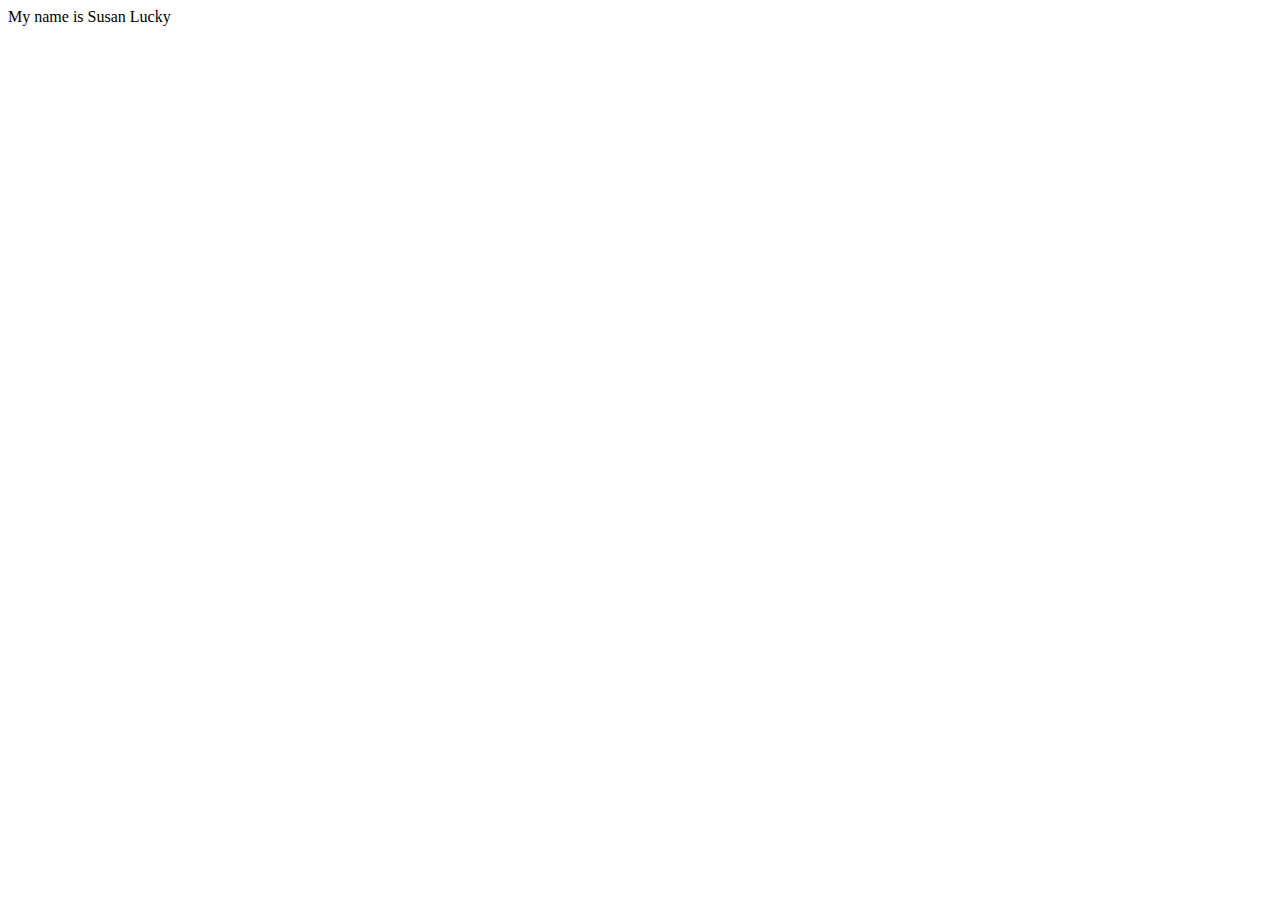
==== index.html @ cbe7b03c "Add files via upload" ====
<!DOCTYPE html>
<html lang="en">

    <head>
        <link rel="stylesheet" href="style.css">

        <meta charset="UTF-8">
        <meta name="viewport" content="width=device-width">

        <title>Test Title</title>
    </head>

    <body>
        <h>My name is Susan Lucky</h>
    </body>

</html>
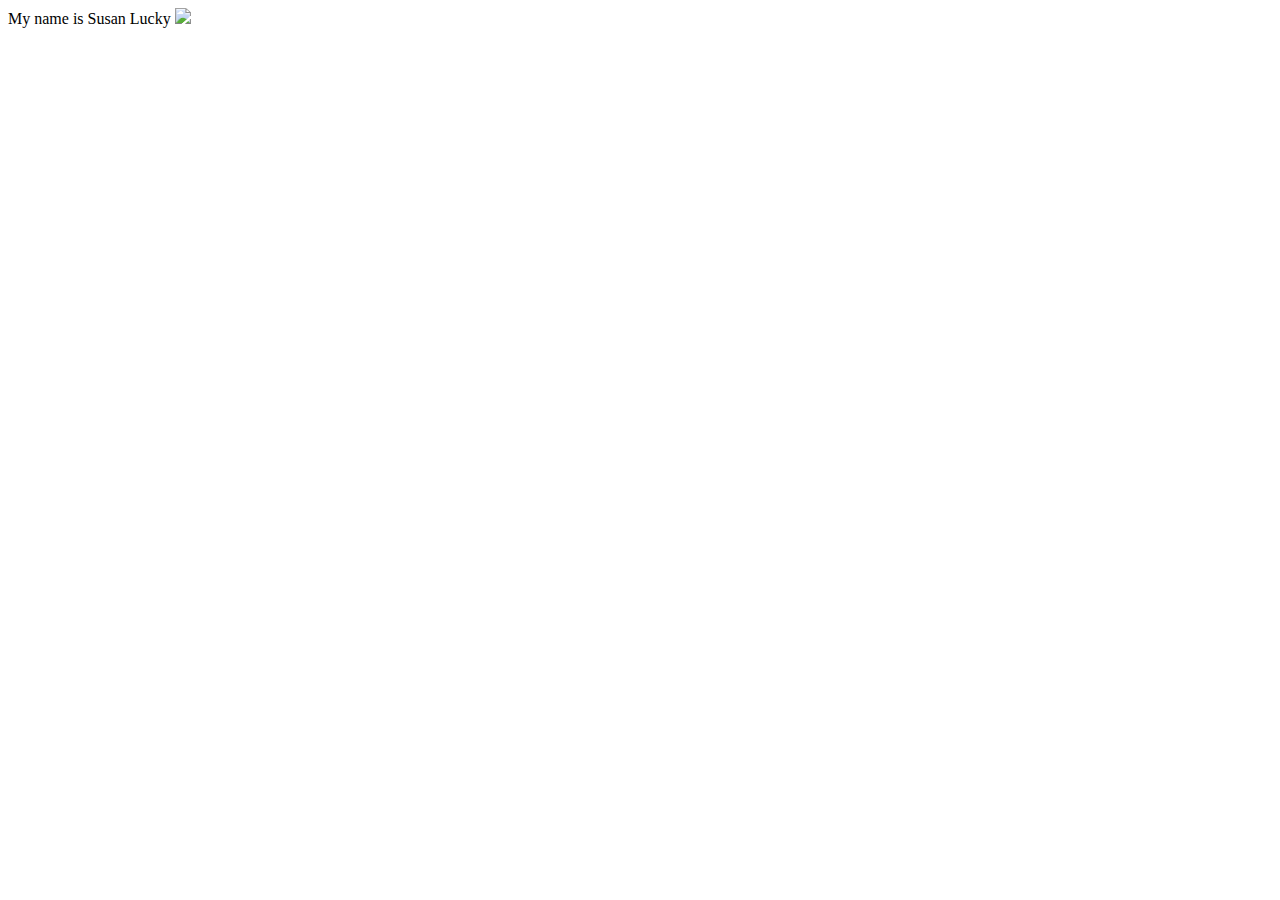
==== commit 77937d36: "Update index.html" ====
--- a/index.html
+++ b/index.html
@@ -12,6 +12,8 @@
 
     <body>
         <h>My name is Susan Lucky</h>
+        
+        <img src="Susan-Lucky.jpg">
     </body>
 
-</html>+</html>
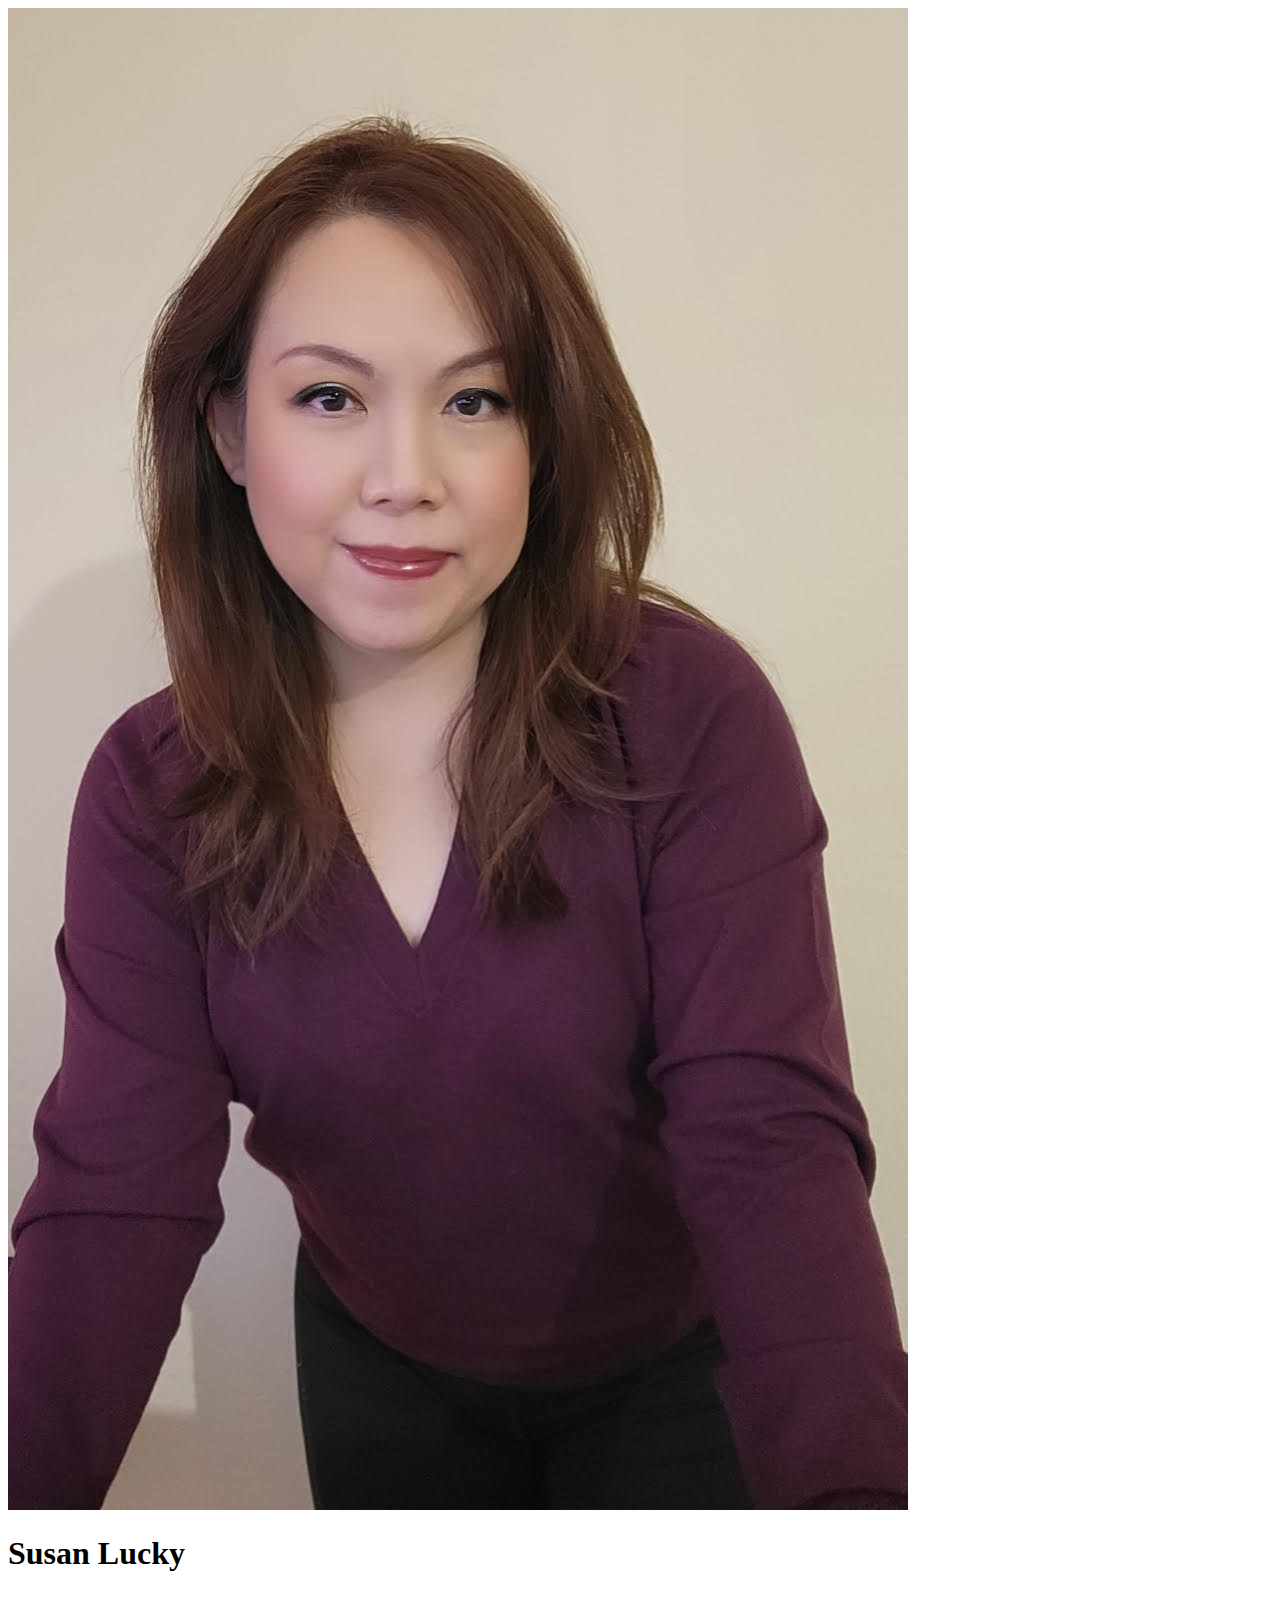
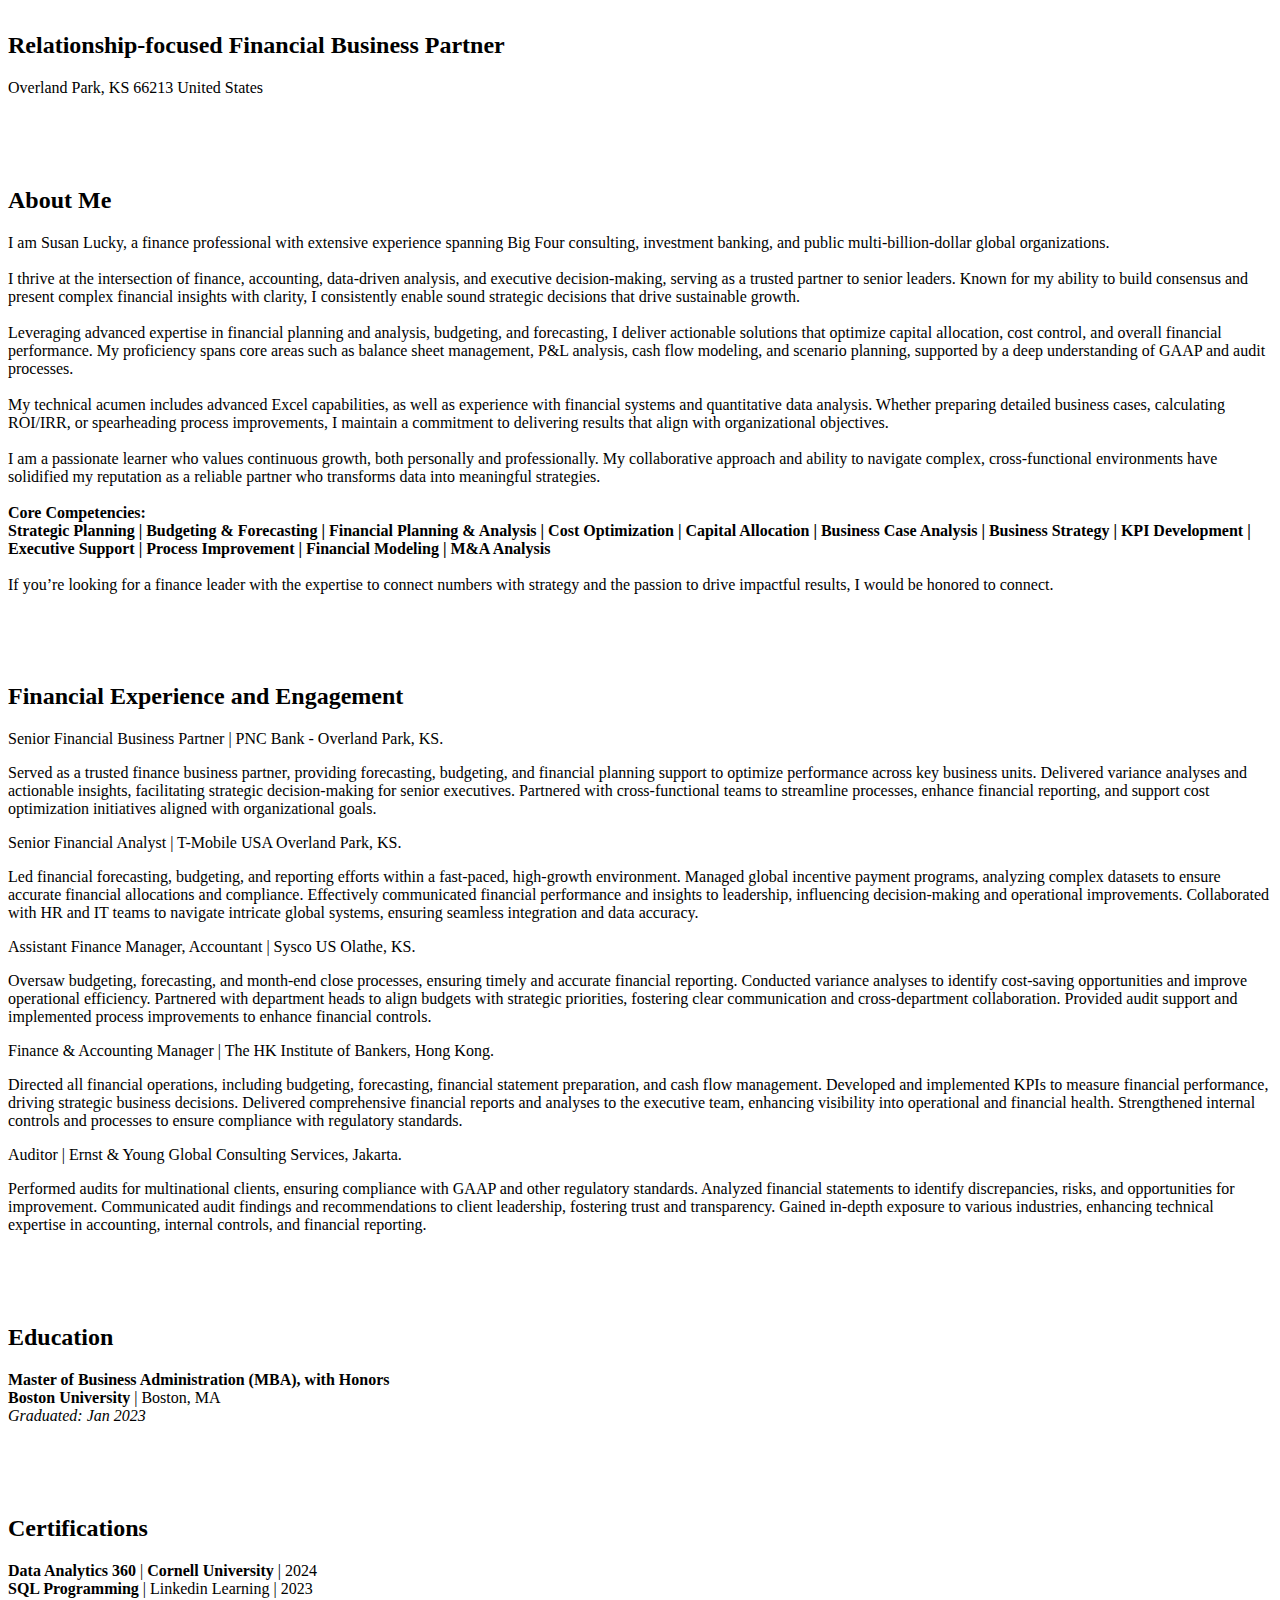
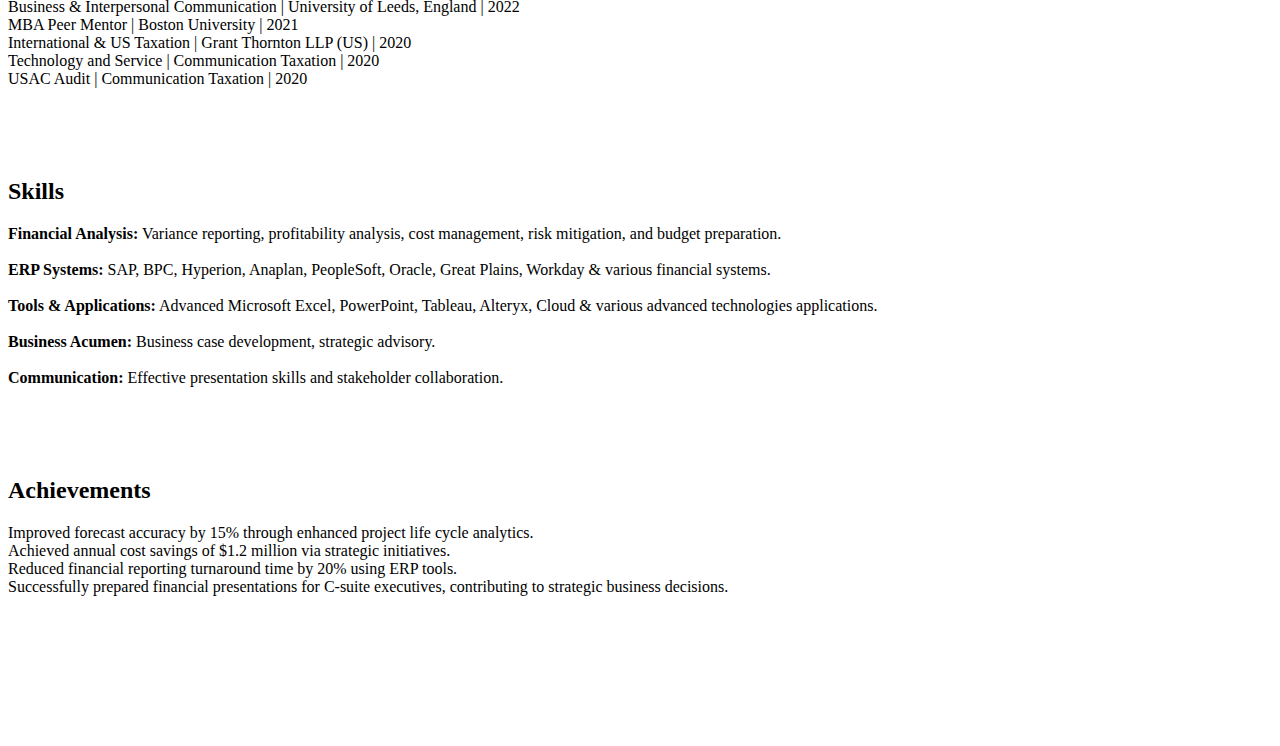
==== commit b12d5700: "Update index.html" ====
--- a/index.html
+++ b/index.html
@@ -7,13 +7,207 @@
         <meta charset="UTF-8">
         <meta name="viewport" content="width=device-width">
 
-        <title>Test Title</title>
+        <link rel="preconnect" href="https://fonts.googleapis.com">
+        <link rel="preconnect" href="https://fonts.gstatic.com" crossorigin>
+        <link href="https://fonts.googleapis.com/css2?family=Asap:ital,wght@0,100..900;1,100..900&display=swap" rel="stylesheet">
+
+        <title>Susan Lucky</title>
     </head>
 
     <body>
-        <h>My name is Susan Lucky</h>
-        
-        <img src="Susan-Lucky.jpg">
+
+        <div><img src="Susan-Lucky.jpg"></div>
+
+        <div id="header-info">
+            <h1>Susan Lucky</h1>
+            <br>
+            <h2>Relationship-focused Financial Business Partner</h2>
+            <p>Overland Park, KS 66213 United States</p>
+        </div>
+
+        <br>
+        <br>
+        <br>
+
+        <div class="body-text">
+            <h2>About Me</h2>
+
+            <p>I am Susan Lucky, a finance professional with extensive experience spanning Big Four consulting,
+               investment banking, and public multi-billion-dollar global organizations.
+               <br>
+               <br>
+               I thrive at the intersection of finance, accounting, data-driven analysis, and executive decision-making,
+               serving as a trusted partner to senior leaders. Known for my ability to build consensus and
+               present complex financial insights with clarity, I consistently enable sound strategic decisions that drive
+               sustainable growth.
+               <br>
+               <br>
+               Leveraging advanced expertise in financial planning and analysis, budgeting, and forecasting, I deliver
+               actionable solutions that optimize capital allocation, cost control, and overall financial performance. My
+               proficiency spans core areas such as balance sheet management, P&L analysis, cash flow modeling,
+               and scenario planning, supported by a deep understanding of GAAP and audit processes.
+               <br>
+               <br>
+               My technical acumen includes advanced Excel capabilities, as well as experience with financial systems
+               and quantitative data analysis. Whether preparing detailed business cases, calculating ROI/IRR, or
+               spearheading process improvements, I maintain a commitment to delivering results that align with
+               organizational objectives.
+               <br>
+               <br>
+               I am a passionate learner who values continuous growth, both personally and professionally. My
+               collaborative approach and ability to navigate complex, cross-functional environments have solidified
+               my reputation as a reliable partner who transforms data into meaningful strategies.
+               <br>
+               <br>
+               <b>Core Competencies:<br>
+               Strategic Planning | Budgeting & Forecasting | Financial Planning & Analysis | Cost Optimization |
+               Capital Allocation | Business Case Analysis | Business Strategy | KPI Development | Executive
+                   Support | Process Improvement | Financial Modeling | M&A Analysis</b>
+               <br>
+               <br>
+               If you’re looking for a finance leader with the expertise to connect numbers with strategy and the passion
+               to drive impactful results, I would be honored to connect.
+            </p>
+        </div>
+
+        <br>
+        <br>
+        <br>
+
+        <div class="body-text">
+            <h2>Financial Experience and Engagement</h2>
+
+            <p>Senior Financial Business Partner | PNC Bank - Overland Park, KS.</p>
+
+            <p class="slightly-smaller-p">
+                Served as a trusted finance business partner, providing forecasting, budgeting, and financial planning support to
+                optimize performance across key business units. Delivered variance analyses and actionable insights, facilitating
+                strategic decision-making for senior executives. Partnered with cross-functional teams to streamline processes,
+                enhance financial reporting, and support cost optimization initiatives aligned with organizational goals.
+            </p>
+
+            <p>Senior Financial Analyst | T-Mobile USA Overland Park, KS.</p>
+
+            <p class="slightly-smaller-p">
+                Led financial forecasting, budgeting, and reporting efforts within a fast-paced, high-growth environment. Managed
+                global incentive payment programs, analyzing complex datasets to ensure accurate financial allocations and
+                compliance. Effectively communicated financial performance and insights to leadership, influencing decision-making
+                and operational improvements. Collaborated with HR and IT teams to navigate intricate global systems,
+                ensuring seamless integration and data accuracy.
+            </p>
+
+            <p>Assistant Finance Manager, Accountant | Sysco US Olathe, KS.</p>
+
+            <p class="slightly-smaller-p">
+                Oversaw budgeting, forecasting, and month-end close processes, ensuring timely and accurate financial
+                reporting. Conducted variance analyses to identify cost-saving opportunities and improve operational efficiency.
+                Partnered with department heads to align budgets with strategic priorities, fostering clear communication and
+                cross-department collaboration. Provided audit support and implemented process improvements to enhance
+                financial controls.
+            </p>
+
+            <p>Finance & Accounting Manager | The HK Institute of Bankers, Hong Kong.</p>
+
+            <p class="slightly-smaller-p">
+                Directed all financial operations, including budgeting, forecasting, financial statement preparation, and cash flow
+                management. Developed and implemented KPIs to measure financial performance, driving strategic business
+                decisions. Delivered comprehensive financial reports and analyses to the executive team, enhancing visibility into
+                operational and financial health. Strengthened internal controls and processes to ensure compliance with
+                regulatory standards.
+            </p>
+
+            <p>Auditor | Ernst & Young Global Consulting Services, Jakarta.</p>
+
+            <p class="slightly-smaller-p">
+                Performed audits for multinational clients, ensuring compliance with GAAP and other regulatory standards.
+                Analyzed financial statements to identify discrepancies, risks, and opportunities for improvement. Communicated
+                audit findings and recommendations to client leadership, fostering trust and transparency. Gained in-depth
+                exposure to various industries, enhancing technical expertise in accounting, internal controls, and financial
+                reporting.
+            </p>
+        </div>
+
+        <br>
+        <br>
+        <br>
+
+        <div class="body-text">
+            <h2>Education</h2>
+
+            <p><b>Master of Business Administration (MBA), with Honors</b><br>
+               <b>Boston University</b> | Boston, MA<br>
+               <i>Graduated: Jan 2023</i>
+            </p>
+        </div>
+
+        <br>
+        <br>
+        <br>
+
+        <div class="body-text">
+            <h2>Certifications</h2>
+
+            <p><b>Data Analytics 360</b> | <b>Cornell University</b> | 2024<br>
+               <b>SQL Programming</b> | Linkedin Learning | 2023<br>
+               Business & Interpersonal Communication | University of Leeds, England | 2022<br>
+               MBA Peer Mentor | Boston University | 2021<br>
+               International & US Taxation | Grant Thornton LLP (US) | 2020<br>
+               Technology and Service | Communication Taxation | 2020<br>
+               USAC Audit | Communication Taxation | 2020
+            </p>
+        </div>
+
+        <br>
+        <br>
+        <br>
+
+        <div class="body-text">
+            <h2>Skills</h2>
+
+            <p><b>Financial Analysis:</b> Variance reporting, profitability analysis, cost management, risk mitigation, and
+                budget preparation.
+                <br>
+                <br>
+                <b>ERP Systems:</b> SAP, BPC, Hyperion, Anaplan, PeopleSoft, Oracle, Great Plains, Workday & various
+                financial systems.
+                <br>
+                <br>
+                <b>Tools & Applications:</b> Advanced Microsoft Excel, PowerPoint, Tableau, Alteryx, Cloud & various
+                advanced technologies applications.
+                <br>
+                <br>
+                <b>Business Acumen:</b> Business case development, strategic advisory.
+                <br>
+                <br>
+                <b>Communication:</b> Effective presentation skills and stakeholder collaboration.
+            </p>
+        </div>
+
+        <br>
+        <br>
+        <br>
+
+        <div class="body-text">
+            <h2>Achievements</h2>
+
+            <p>Improved forecast accuracy by 15% through enhanced project life cycle analytics.
+               <br>
+               Achieved annual cost savings of $1.2 million via strategic initiatives.
+               <br>
+               Reduced financial reporting turnaround time by 20% using ERP tools.
+               <br>
+               Successfully prepared financial presentations for C-suite executives, contributing to strategic business decisions.
+            </p>
+        </div>
+
+        <br>
+        <br>
+        <br>
+        <br>
+        <br>
+        <br>
+        <br>
+
     </body>
 
 </html>
